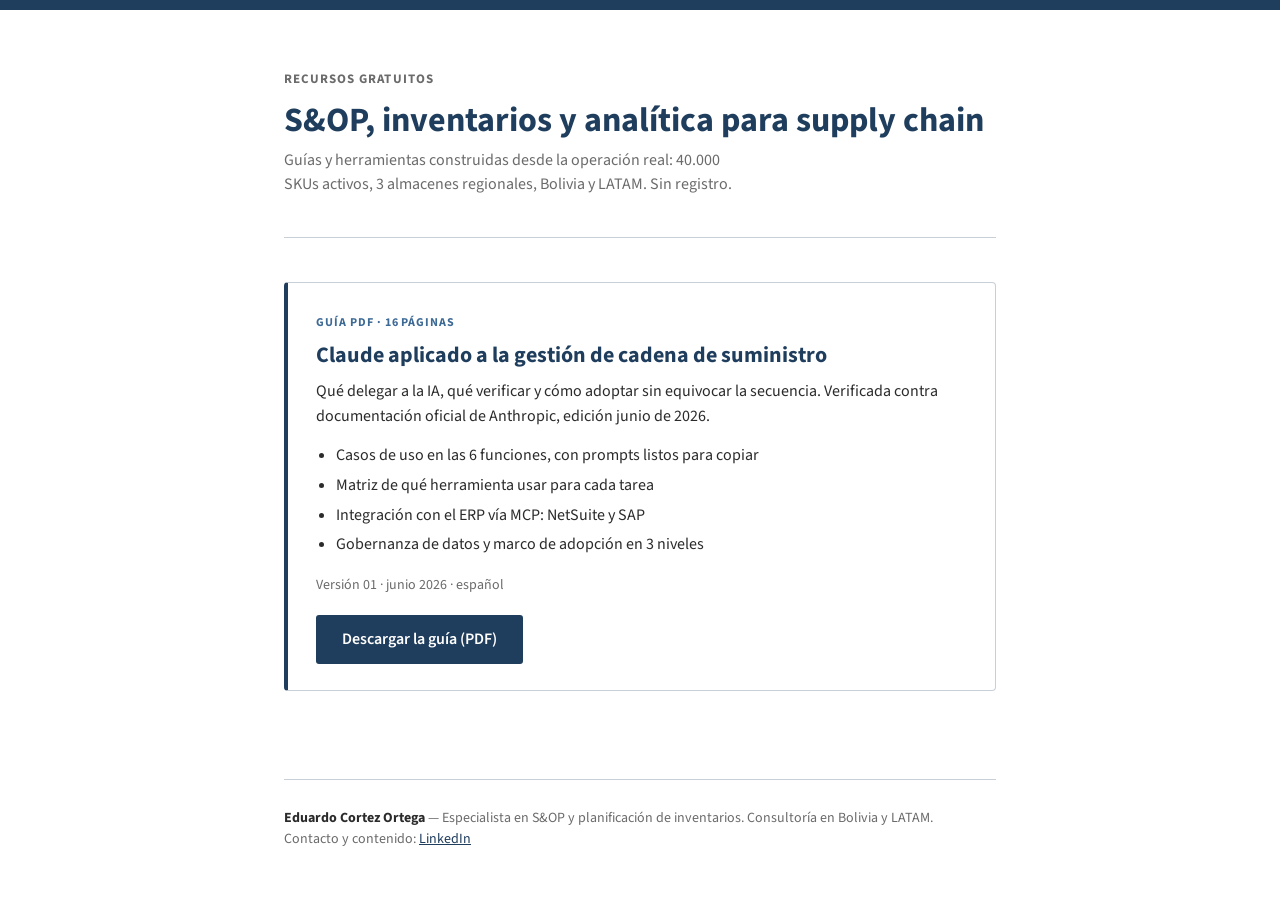
==== Recursos/index.html @ e4c65b10 "Add files via upload" ====
<!DOCTYPE html>
<html lang="es">
<head>
<meta charset="UTF-8">
<meta name="viewport" content="width=device-width, initial-scale=1.0">
<title>Recursos — Eduardo Cortez Ortega · S&amp;OP e Inventarios</title>
<meta name="description" content="Guías y herramientas gratuitas de S&OP, planificación de inventarios y analítica para supply chain en Bolivia y LATAM.">
<link rel="preconnect" href="https://fonts.googleapis.com">
<link href="https://fonts.googleapis.com/css2?family=Source+Sans+3:wght@400;600;700&display=swap" rel="stylesheet">
<style>
  :root{
    --azul:#1F3D5C;
    --azul-claro:#3E6A96;
    --texto:#2B2B2B;
    --gris:#6B6B6B;
    --linea:#C9CFD6;
    --fondo-caja:#F4F6F8;
  }
  *{margin:0;padding:0;box-sizing:border-box}
  body{font-family:'Source Sans 3',Arial,sans-serif;color:var(--texto);background:#fff;line-height:1.55}
  .banda{height:10px;background:var(--azul)}
  .contenedor{max-width:760px;margin:0 auto;padding:0 24px}
  header{padding:56px 0 40px;border-bottom:1px solid var(--linea)}
  .eyebrow{font-size:13px;font-weight:700;letter-spacing:0.08em;text-transform:uppercase;color:var(--gris)}
  h1{font-size:34px;font-weight:700;color:var(--azul);margin:10px 0 6px;line-height:1.2}
  header p{color:var(--gris);max-width:56ch}
  main{padding:44px 0 64px}
  .recurso{border:1px solid var(--linea);border-left:4px solid var(--azul);border-radius:4px;padding:26px 28px;margin-bottom:24px}
  .recurso .tipo{font-size:12px;font-weight:700;letter-spacing:0.08em;text-transform:uppercase;color:var(--azul-claro)}
  .recurso h2{font-size:22px;color:var(--azul);margin:8px 0 10px;line-height:1.25}
  .recurso p{margin-bottom:14px}
  .recurso ul{margin:0 0 18px 20px;color:var(--texto)}
  .recurso li{margin-bottom:5px}
  .meta{font-size:14px;color:var(--gris);margin-bottom:18px}
  .boton{display:inline-block;background:var(--azul);color:#fff;text-decoration:none;font-weight:600;padding:12px 26px;border-radius:3px}
  .boton:hover{background:var(--azul-claro)}
  .boton:focus-visible{outline:3px solid var(--azul-claro);outline-offset:2px}
  footer{border-top:1px solid var(--linea);padding:28px 0 40px;font-size:14px;color:var(--gris)}
  footer strong{color:var(--texto)}
  footer a{color:var(--azul)}
  @media (max-width:560px){h1{font-size:27px}.recurso{padding:20px}}
</style>
</head>
<body>
<div class="banda"></div>
<div class="contenedor">

<header>
  <span class="eyebrow">Recursos gratuitos</span>
  <h1>S&amp;OP, inventarios y analítica para supply chain</h1>
  <p>Guías y herramientas construidas desde la operación real: 40.000 SKUs activos, 3 almacenes regionales, Bolivia y LATAM. Sin registro.</p>
</header>

<main>

  <article class="recurso">
    <span class="tipo">Guía PDF · 16 páginas</span>
    <h2>Claude aplicado a la gestión de cadena de suministro</h2>
    <p>Qué delegar a la IA, qué verificar y cómo adoptar sin equivocar la secuencia. Verificada contra documentación oficial de Anthropic, edición junio de 2026.</p>
    <ul>
      <li>Casos de uso en las 6 funciones, con prompts listos para copiar</li>
      <li>Matriz de qué herramienta usar para cada tarea</li>
      <li>Integración con el ERP vía MCP: NetSuite y SAP</li>
      <li>Gobernanza de datos y marco de adopción en 3 niveles</li>
    </ul>
    <div class="meta">Versión 01 · junio 2026 · español</div>
    <a class="boton" href="guia-claude-cadena-suministro-v01.pdf" download>Descargar la guía (PDF)</a>
  </article>

  <!-- Plantilla para próximos recursos: duplicar el bloque <article> anterior -->

</main>

<footer>
  <p><strong>Eduardo Cortez Ortega</strong> — Especialista en S&amp;OP y planificación de inventarios. Consultoría en Bolivia y LATAM.</p>
  <p>Contacto y contenido: <a href="https://www.linkedin.com/" rel="me">LinkedIn</a></p>
</footer>

</div>
</body>
</html>
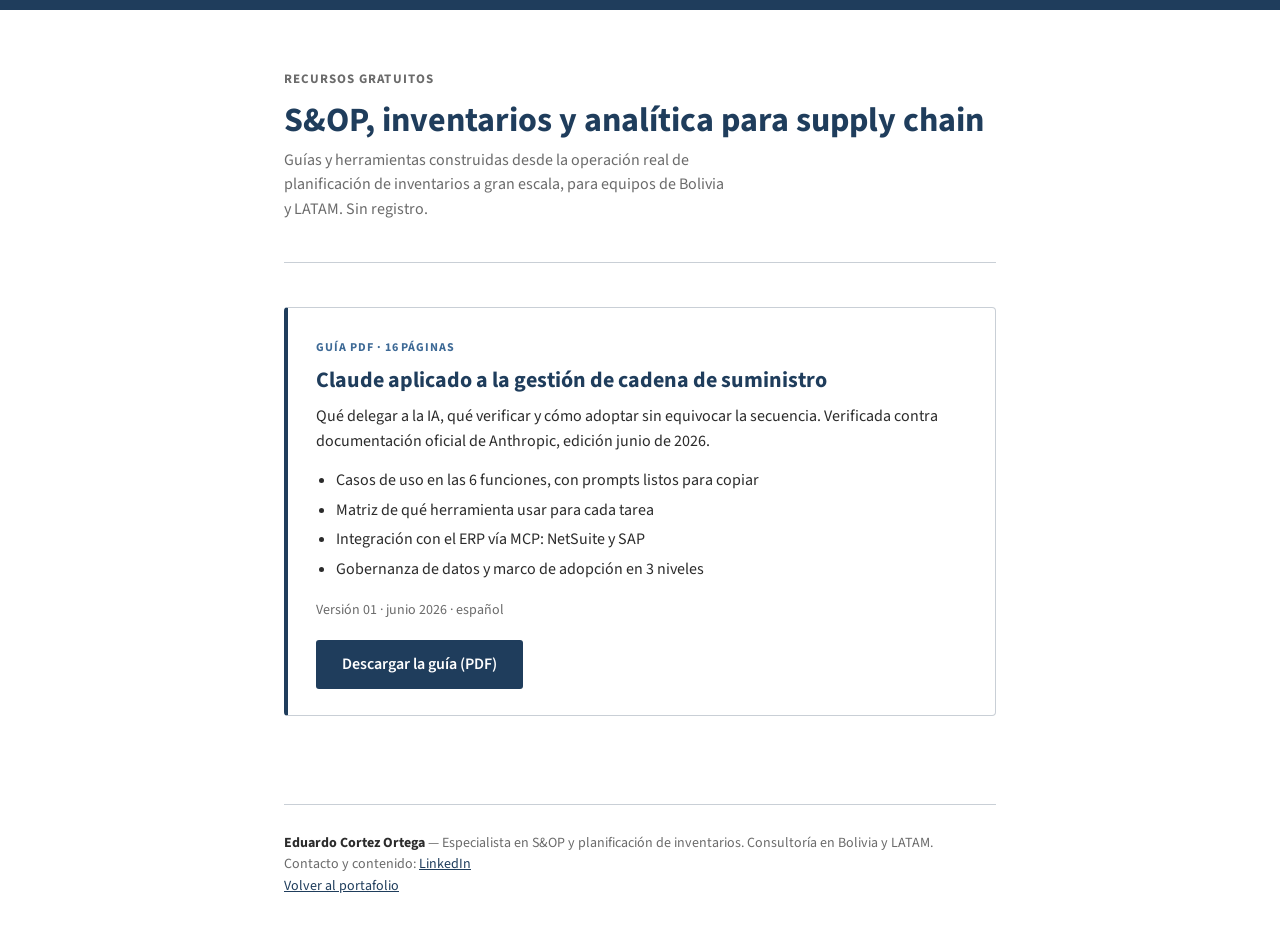
==== commit a5696111: "fase 5: dominio, SEO/GEO/AEO, huella del empleador y ortografía - Canónica, Open Graph y Twitter Car" ====
--- a/Recursos/index.html
+++ b/Recursos/index.html
@@ -5,7 +5,9 @@
 <meta name="viewport" content="width=device-width, initial-scale=1.0">
 <title>Recursos — Eduardo Cortez Ortega · S&amp;OP e Inventarios</title>
 <meta name="description" content="Guías y herramientas gratuitas de S&OP, planificación de inventarios y analítica para supply chain en Bolivia y LATAM.">
+<link rel="icon" href="../favicon.ico" type="image/x-icon">
 <link rel="preconnect" href="https://fonts.googleapis.com">
+<link rel="preconnect" href="https://fonts.gstatic.com" crossorigin>
 <link href="https://fonts.googleapis.com/css2?family=Source+Sans+3:wght@400;600;700&display=swap" rel="stylesheet">
 <style>
   :root{
@@ -48,7 +50,7 @@
 <header>
   <span class="eyebrow">Recursos gratuitos</span>
   <h1>S&amp;OP, inventarios y analítica para supply chain</h1>
-  <p>Guías y herramientas construidas desde la operación real: 40.000 SKUs activos, 3 almacenes regionales, Bolivia y LATAM. Sin registro.</p>
+  <p>Guías y herramientas construidas desde la operación real de planificación de inventarios a gran escala, para equipos de Bolivia y LATAM. Sin registro.</p>
 </header>
 
 <main>
@@ -73,7 +75,8 @@
 
 <footer>
   <p><strong>Eduardo Cortez Ortega</strong> — Especialista en S&amp;OP y planificación de inventarios. Consultoría en Bolivia y LATAM.</p>
-  <p>Contacto y contenido: <a href="https://www.linkedin.com/" rel="me">LinkedIn</a></p>
+  <p>Contacto y contenido: <a href="https://www.linkedin.com/in/eduardo-cortez-ortega/" rel="me">LinkedIn</a></p>
+  <p><a href="../">Volver al portafolio</a></p>
 </footer>
 
 </div>
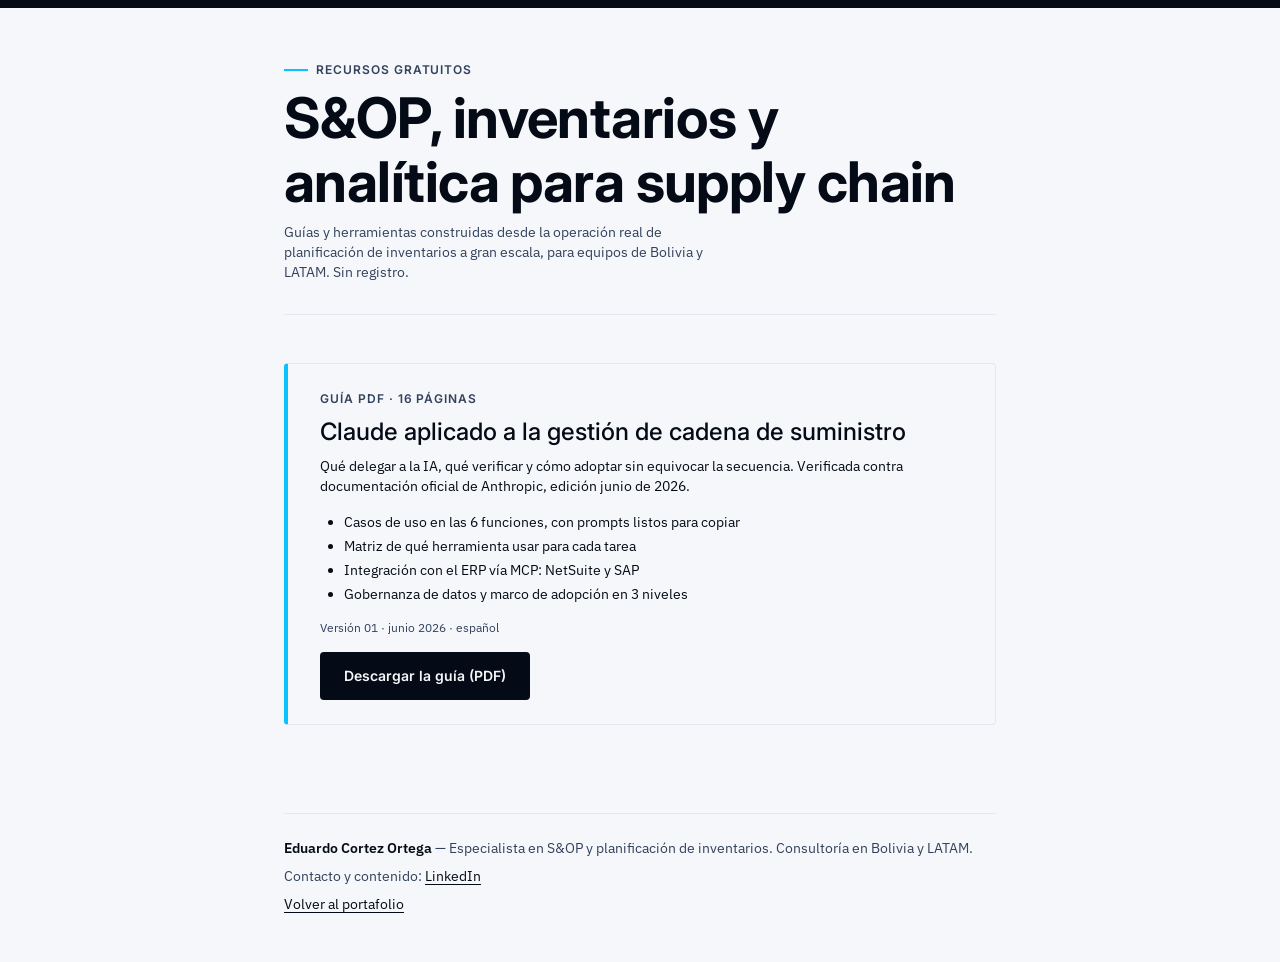
==== commit cad5e111: "style(css): hoja de estilos unica sci.css desde 20.01 v1.0.2 (fila 41) Una sola hoja para las 8 pagi" ====
--- a/Recursos/index.html
+++ b/Recursos/index.html
@@ -8,42 +8,10 @@
 <link rel="icon" href="../favicon.ico" type="image/x-icon">
 <link rel="preconnect" href="https://fonts.googleapis.com">
 <link rel="preconnect" href="https://fonts.gstatic.com" crossorigin>
-<link href="https://fonts.googleapis.com/css2?family=Source+Sans+3:wght@400;600;700&display=swap" rel="stylesheet">
-<style>
-  :root{
-    --azul:#1F3D5C;
-    --azul-claro:#3E6A96;
-    --texto:#2B2B2B;
-    --gris:#6B6B6B;
-    --linea:#C9CFD6;
-    --fondo-caja:#F4F6F8;
-  }
-  *{margin:0;padding:0;box-sizing:border-box}
-  body{font-family:'Source Sans 3',Arial,sans-serif;color:var(--texto);background:#fff;line-height:1.55}
-  .banda{height:10px;background:var(--azul)}
-  .contenedor{max-width:760px;margin:0 auto;padding:0 24px}
-  header{padding:56px 0 40px;border-bottom:1px solid var(--linea)}
-  .eyebrow{font-size:13px;font-weight:700;letter-spacing:0.08em;text-transform:uppercase;color:var(--gris)}
-  h1{font-size:34px;font-weight:700;color:var(--azul);margin:10px 0 6px;line-height:1.2}
-  header p{color:var(--gris);max-width:56ch}
-  main{padding:44px 0 64px}
-  .recurso{border:1px solid var(--linea);border-left:4px solid var(--azul);border-radius:4px;padding:26px 28px;margin-bottom:24px}
-  .recurso .tipo{font-size:12px;font-weight:700;letter-spacing:0.08em;text-transform:uppercase;color:var(--azul-claro)}
-  .recurso h2{font-size:22px;color:var(--azul);margin:8px 0 10px;line-height:1.25}
-  .recurso p{margin-bottom:14px}
-  .recurso ul{margin:0 0 18px 20px;color:var(--texto)}
-  .recurso li{margin-bottom:5px}
-  .meta{font-size:14px;color:var(--gris);margin-bottom:18px}
-  .boton{display:inline-block;background:var(--azul);color:#fff;text-decoration:none;font-weight:600;padding:12px 26px;border-radius:3px}
-  .boton:hover{background:var(--azul-claro)}
-  .boton:focus-visible{outline:3px solid var(--azul-claro);outline-offset:2px}
-  footer{border-top:1px solid var(--linea);padding:28px 0 40px;font-size:14px;color:var(--gris)}
-  footer strong{color:var(--texto)}
-  footer a{color:var(--azul)}
-  @media (max-width:560px){h1{font-size:27px}.recurso{padding:20px}}
-</style>
+<link href="https://fonts.googleapis.com/css2?family=IBM+Plex+Sans:wght@400;500;600&family=Inter:wght@500;600;700;800&display=swap" rel="stylesheet">
+<link rel="stylesheet" href="../sci.css">
 </head>
-<body>
+<body class="pg-recursos">
 <div class="banda"></div>
 <div class="contenedor">
 
--- a/sci.css
+++ b/sci.css
@@ -0,0 +1,1564 @@
+/*
+  Hoja de estilos única del sitio.
+  Fuente: 20.01 v1.0.2 del BOS-CDS (secciones Color, Tipografía, Espaciado y grid, Logo, Iconografía).
+  Decisiones de la fase D3 (2026-10-14): sin logo ni nombre SCI (P1 a); estados sin colores
+  semánticos, con rótulo y relleno dentro de la paleta (P2 a); enlaces en Deep Navy (post D2, P3).
+
+  Reglas de color (20.01, Color):
+  - Modo claro (interiores): fondo Blanco Suave, texto Deep Navy y Slate, Cyan Técnico solo decorativo.
+  - Modo oscuro (portada): fondo Deep Navy o Grafito, texto Blanco Suave, Cyan Técnico como acento.
+  - Slate nunca sobre fondo oscuro. Cyan nunca como texto, enlace ni dato sobre fondo claro.
+  - Sobre #E3E8EF solo texto Deep Navy.
+
+  Supuestos declarados (20.01 no los especifica):
+  - S-D3-1. Tamaños móviles: clamp() desde el valor de 20.01 hasta un mínimo proporcional.
+  - S-D3-2. Radio de esquinas 4 px (unidad de la escala) y sin sombras. Nodos (puntos, números de paso) circulares.
+  - S-D3-3. #E3E8EF (color auxiliar de 20.01) se extiende a bordes decorativos, encabezados de tabla y pistas de barras.
+  - S-D3-4. Párrafo de entrada en IBM Plex Sans 18/28 Regular (tamaño de H4, peso de cuerpo).
+  - S-D3-5. Etiquetas en mayúsculas: Inter SemiBold 12/16 con tracking ampliado de 0,08 em.
+  - S-D3-6. Margen lateral de página: 96 px en escritorio, 16 px en móvil.
+  - S-D3-7. Cifras en Inter con la escala de KPI estándar (24/28 Medium): Satoshi no se usa en el sitio (VC4).
+*/
+
+/* 1. Tokens ---------------------------------------------------------------- */
+
+:root {
+  /* Color: paleta vigente de 20.01 */
+  --deep-navy: #050B16;
+  --cyan-tecnico: #09C2FF;
+  --slate: #32415C;
+  --grafito: #0F1722;
+  --blanco-suave: #F5F7FA;
+  --auxiliar: #E3E8EF;
+
+  /* Tipografía */
+  --fuente-titulos: "Inter", "Segoe UI", Arial, sans-serif;
+  --fuente-texto: "IBM Plex Sans", "Segoe UI", Arial, sans-serif;
+
+  /* Espaciado: ocho unidades autorizadas */
+  --e-4: 4px;
+  --e-8: 8px;
+  --e-16: 16px;
+  --e-24: 24px;
+  --e-32: 32px;
+  --e-48: 48px;
+  --e-64: 64px;
+  --e-96: 96px;
+
+  /* Grid: 6 columnas, gutter 16 px */
+  --gutter: 16px;
+  --margen-pagina: clamp(16px, 7.5vw, 96px);
+  --ancho-sitio: 1180px;
+  --ancho-caso: 1080px;
+  --ancho-lectura: 760px;
+
+  --radio: 4px;
+}
+
+/* 2. Base ------------------------------------------------------------------ */
+
+* { box-sizing: border-box; }
+
+html { scroll-behavior: smooth; }
+
+body {
+  margin: 0;
+  background: var(--blanco-suave);
+  color: var(--deep-navy);
+  font-family: var(--fuente-texto);
+  font-size: 14px;
+  line-height: 20px;
+}
+
+h1, h2, h3, h4 {
+  margin: 0;
+  font-family: var(--fuente-titulos);
+  color: inherit;
+}
+
+/* Display 64/72 ExtraBold, -1 % */
+.display {
+  font-size: clamp(40px, 7vw, 64px);
+  line-height: 1.125;
+  font-weight: 800;
+  letter-spacing: -0.01em;
+}
+
+/* H1 56/64 Bold, -1 % */
+h1 {
+  font-size: clamp(36px, 6vw, 56px);
+  line-height: 1.143;
+  font-weight: 700;
+  letter-spacing: -0.01em;
+}
+
+/* H2 32/40 SemiBold, -0,5 % */
+h2 {
+  font-size: clamp(26px, 4vw, 32px);
+  line-height: 1.25;
+  font-weight: 600;
+  letter-spacing: -0.005em;
+}
+
+/* H3 24/32 Medium, 0 % */
+h3,
+.h3 {
+  font-family: var(--fuente-titulos);
+  font-size: clamp(20px, 3vw, 24px);
+  line-height: 1.333;
+  font-weight: 500;
+  letter-spacing: 0;
+}
+
+/* H4 18 SemiBold, IBM Plex Sans */
+h4,
+.h4 {
+  font-family: var(--fuente-texto);
+  font-size: 18px;
+  line-height: 24px;
+  font-weight: 600;
+}
+
+p { margin: 0; }
+
+strong, b { font-weight: 600; }
+
+/* Pie 12/16 Regular, +0,5 % */
+.pie {
+  font-size: 12px;
+  line-height: 16px;
+  letter-spacing: 0.005em;
+}
+
+/* Etiqueta en mayúsculas (S-D3-5) */
+.etiqueta {
+  font-family: var(--fuente-titulos);
+  font-size: 12px;
+  line-height: 16px;
+  font-weight: 600;
+  letter-spacing: 0.08em;
+  text-transform: uppercase;
+}
+
+/* Enlaces: Deep Navy subrayado (post D2, P3) */
+a {
+  color: var(--deep-navy);
+  text-decoration: underline;
+  text-decoration-thickness: 1px;
+  text-underline-offset: 3px;
+}
+
+a:hover { text-decoration-thickness: 2px; }
+
+/* Foco: Deep Navy sobre claro (Cyan no alcanza 3:1, WCAG 1.4.11) */
+:focus-visible {
+  outline: 2px solid var(--deep-navy);
+  outline-offset: 2px;
+}
+
+.modo-oscuro :focus-visible { outline-color: var(--cyan-tecnico); }
+
+img { max-width: 100%; }
+
+.mt-16 { margin-top: var(--e-16); }
+.mt-24 { margin-top: var(--e-24); }
+
+/* 3. Componentes comunes --------------------------------------------------- */
+
+.button {
+  display: inline-flex;
+  align-items: center;
+  justify-content: center;
+  min-height: 48px;
+  padding: 0 var(--e-24);
+  border: 1px solid var(--deep-navy);
+  border-radius: var(--radio);
+  font-family: var(--fuente-titulos);
+  font-size: 14px;
+  font-weight: 600;
+  text-decoration: none;
+  cursor: pointer;
+}
+
+.button.primary {
+  background: var(--deep-navy);
+  color: var(--blanco-suave);
+}
+
+.button.secondary,
+.button.whatsapp {
+  background: var(--blanco-suave);
+  color: var(--deep-navy);
+}
+
+.button:hover {
+  text-decoration: underline;
+  text-underline-offset: 3px;
+}
+
+/* Botones sobre la portada oscura */
+.modo-oscuro .button.primary {
+  background: var(--blanco-suave);
+  border-color: var(--blanco-suave);
+  color: var(--deep-navy);
+}
+
+.modo-oscuro .button.secondary,
+.modo-oscuro .button.whatsapp {
+  background: var(--deep-navy);
+  border-color: var(--blanco-suave);
+  color: var(--blanco-suave);
+}
+
+/* Etiqueta neutra (sin significado de estado) */
+.pill,
+.tag {
+  display: inline-flex;
+  align-items: center;
+  min-height: 24px;
+  padding: var(--e-4) var(--e-8);
+  border-radius: var(--radio);
+  background: var(--auxiliar);
+  color: var(--deep-navy);
+  font-family: var(--fuente-titulos);
+  font-size: 12px;
+  line-height: 16px;
+  font-weight: 600;
+}
+
+.pill-row {
+  display: flex;
+  flex-wrap: wrap;
+  gap: var(--e-8);
+}
+
+/* Estados (P2 a): el rótulo lleva el significado; el relleno lo refuerza (WCAG 1.4.1) */
+.estado-critico {
+  background: var(--deep-navy);
+  border: 1px solid var(--deep-navy);
+  color: var(--blanco-suave);
+}
+
+.estado-vigilar {
+  background: var(--blanco-suave);
+  border: 1px solid var(--deep-navy);
+  color: var(--deep-navy);
+}
+
+.estado-sano {
+  background: var(--blanco-suave);
+  border: 1px solid var(--slate);
+  color: var(--slate);
+}
+
+.estado-exceso {
+  background: var(--blanco-suave);
+  border: 1px dashed var(--deep-navy);
+  color: var(--deep-navy);
+}
+
+/* Lista con nodo decorativo en Cyan */
+.list {
+  margin: var(--e-16) 0 0;
+  padding: 0;
+  list-style: none;
+  display: grid;
+  gap: var(--e-8);
+}
+
+.list li {
+  position: relative;
+  padding-left: var(--e-24);
+  color: var(--slate);
+}
+
+.list li::before {
+  content: "";
+  position: absolute;
+  left: 0;
+  top: 6px;
+  width: 8px;
+  height: 8px;
+  border-radius: 50%;
+  background: var(--cyan-tecnico);
+}
+
+/* Eyebrow con filete decorativo en Cyan */
+.eyebrow {
+  display: inline-flex;
+  align-items: center;
+  gap: var(--e-8);
+  color: var(--slate);
+  font-family: var(--fuente-titulos);
+  font-size: 12px;
+  line-height: 16px;
+  font-weight: 600;
+  letter-spacing: 0.08em;
+  text-transform: uppercase;
+}
+
+.eyebrow::before {
+  content: "";
+  width: 24px;
+  height: 2px;
+  background: var(--cyan-tecnico);
+}
+
+/* Tablas */
+table {
+  width: 100%;
+  border-collapse: collapse;
+  background: var(--blanco-suave);
+  border: 1px solid var(--auxiliar);
+}
+
+th,
+td {
+  padding: var(--e-8) var(--e-16);
+  border-bottom: 1px solid var(--auxiliar);
+  text-align: left;
+  vertical-align: top;
+}
+
+td { color: var(--deep-navy); }
+
+/* Interfaz y datos 11/18 Medium, +0,5 % */
+th {
+  background: var(--auxiliar);
+  color: var(--deep-navy);
+  font-size: 11px;
+  line-height: 18px;
+  font-weight: 500;
+  letter-spacing: 0.005em;
+  text-transform: uppercase;
+}
+
+tr:last-child td { border-bottom: 0; }
+
+/* Barras de datos: serie en Deep Navy sobre fondo claro (20.01, Color) */
+.bar-track {
+  height: 8px;
+  background: var(--auxiliar);
+  border-radius: var(--radio);
+  overflow: hidden;
+}
+
+.bar-fill {
+  height: 100%;
+  background: var(--deep-navy);
+  border-radius: var(--radio);
+}
+
+/* Pie de autoría de casos y demo */
+.autor {
+  margin-top: var(--e-24);
+  padding-top: var(--e-16);
+  border-top: 1px solid var(--auxiliar);
+}
+
+.autor p {
+  margin: 0;
+  color: var(--slate);
+}
+
+/* 4. Portada (index.html) ---------------------------------------------------- */
+
+.wrap {
+  width: min(var(--ancho-sitio), calc(100% - 2 * var(--margen-pagina)));
+  margin: 0 auto;
+}
+
+.topbar {
+  position: sticky;
+  top: 0;
+  z-index: 10;
+  background: var(--blanco-suave);
+  border-bottom: 1px solid var(--auxiliar);
+}
+
+.topbar-inner {
+  min-height: 72px;
+  display: flex;
+  align-items: center;
+  justify-content: space-between;
+  gap: var(--e-16);
+}
+
+.brand {
+  display: grid;
+  gap: var(--e-4);
+  text-decoration: none;
+}
+
+.brand strong {
+  font-family: var(--fuente-titulos);
+  font-size: 16px;
+  line-height: 24px;
+  font-weight: 700;
+  letter-spacing: 0.04em;
+  text-transform: uppercase;
+}
+
+.brand span {
+  color: var(--slate);
+  font-size: 12px;
+  line-height: 16px;
+}
+
+.nav {
+  display: flex;
+  flex-wrap: wrap;
+  gap: var(--e-16);
+  align-items: center;
+}
+
+.nav a {
+  font-family: var(--fuente-titulos);
+  font-size: 14px;
+  font-weight: 600;
+  text-decoration: none;
+}
+
+.nav a:hover { text-decoration: underline; }
+
+/* Portada en Deep Navy, a todo el ancho (VC3) */
+.pg-home .hero {
+  display: grid;
+  grid-template-columns: repeat(6, minmax(0, 1fr));
+  gap: var(--gutter);
+  padding: var(--e-48) 0;
+  background: var(--deep-navy);
+  box-shadow: 0 0 0 100vmax var(--deep-navy);
+  clip-path: inset(0 -100vmax);
+  color: var(--blanco-suave);
+}
+
+.hero-main {
+  grid-column: span 4;
+  display: grid;
+  gap: var(--e-48);
+  align-content: start;
+}
+
+.hero-side {
+  grid-column: span 2;
+  display: grid;
+  gap: var(--gutter);
+  align-content: start;
+}
+
+.hero-side > * {
+  padding: var(--e-24);
+  background: var(--grafito);
+  border-radius: var(--radio);
+}
+
+.pg-home .hero .eyebrow { color: var(--cyan-tecnico); }
+
+.pg-home .hero h1 {
+  margin-top: var(--e-16);
+  max-width: 820px;
+  font-size: clamp(40px, 7vw, 64px);
+  line-height: 1.125;
+  font-weight: 800;
+  letter-spacing: -0.01em;
+}
+
+.headline-sub {
+  margin-top: var(--e-24);
+  max-width: 760px;
+  font-size: 18px;
+  line-height: 28px;
+}
+
+.hero-footer {
+  display: grid;
+  gap: var(--e-24);
+}
+
+.hero-actions {
+  display: flex;
+  flex-wrap: wrap;
+  gap: var(--e-8);
+}
+
+.hero-meta {
+  display: grid;
+  grid-template-columns: repeat(4, minmax(0, 1fr));
+  gap: var(--gutter);
+}
+
+.metric {
+  padding: var(--e-16);
+  background: var(--grafito);
+  border-top: 2px solid var(--cyan-tecnico);
+  border-radius: var(--radio);
+}
+
+.metric-label {
+  display: block;
+  font-family: var(--fuente-titulos);
+  font-size: 12px;
+  line-height: 16px;
+  font-weight: 600;
+  letter-spacing: 0.08em;
+  text-transform: uppercase;
+}
+
+.metric strong {
+  display: block;
+  margin-top: var(--e-8);
+  font-family: var(--fuente-titulos);
+  font-size: 24px;
+  line-height: 28px;
+  font-weight: 500;
+}
+
+.metric-note {
+  margin-top: var(--e-8);
+  font-size: 12px;
+  line-height: 16px;
+  letter-spacing: 0.005em;
+}
+
+.pg-home .hero .microcopy,
+.pg-home .hero .body-copy,
+.pg-home .hero .list li { color: var(--blanco-suave); }
+
+.pg-home .hero .list li::before { background: var(--cyan-tecnico); }
+
+.pg-home .hero .pill {
+  background: var(--grafito);
+  border: 1px solid var(--blanco-suave);
+  color: var(--blanco-suave);
+}
+
+.hero-side > .portrait-card {
+  overflow: hidden;
+  padding: 0;
+}
+
+.portrait-card img {
+  display: block;
+  width: 100%;
+  height: auto;
+  aspect-ratio: 4 / 5;
+  object-fit: cover;
+}
+
+.portrait-caption {
+  padding: var(--e-16) var(--e-24) var(--e-24);
+  background: var(--grafito);
+}
+
+.lead-title {
+  margin: var(--e-8) 0;
+  font-family: var(--fuente-titulos);
+  font-size: clamp(20px, 3vw, 24px);
+  line-height: 1.333;
+  font-weight: 500;
+}
+
+/* Secciones interiores (modo claro) */
+.section-shell {
+  display: grid;
+  gap: var(--gutter);
+  padding: var(--e-64) 0 0;
+}
+
+.section-head {
+  display: grid;
+  grid-template-columns: repeat(6, minmax(0, 1fr));
+  gap: var(--e-24);
+  align-items: end;
+  margin-bottom: var(--e-24);
+}
+
+.section-head > :first-child { grid-column: span 2; }
+.section-head > :last-child { grid-column: span 4; }
+.section-head > :only-child { grid-column: 1 / -1; }
+
+.section-number {
+  color: var(--deep-navy);
+  font-family: var(--fuente-titulos);
+  font-size: 14px;
+  font-weight: 600;
+  letter-spacing: 0.08em;
+}
+
+.section-number::after {
+  content: "";
+  display: block;
+  width: 24px;
+  height: 2px;
+  margin: var(--e-8) 0;
+  background: var(--cyan-tecnico);
+}
+
+.section-intro,
+.body-copy { color: var(--slate); }
+
+.section-intro {
+  font-size: 18px;
+  line-height: 28px;
+}
+
+.microcopy {
+  margin: 0;
+  color: var(--slate);
+  font-family: var(--fuente-titulos);
+  font-size: 12px;
+  line-height: 16px;
+  font-weight: 600;
+  letter-spacing: 0.08em;
+  text-transform: uppercase;
+}
+
+.problem-grid,
+.comparison-grid,
+.cases-grid,
+.services-grid,
+.credentials-grid,
+.process-grid {
+  display: grid;
+  grid-template-columns: repeat(2, minmax(0, 1fr));
+  gap: var(--gutter);
+}
+
+.problem-card,
+.comparison-card,
+.case-card,
+.service-card,
+.cred-item,
+.process-row,
+.contact-card {
+  display: grid;
+  gap: var(--e-16);
+  align-content: start;
+  padding: var(--e-24);
+  background: var(--blanco-suave);
+  border: 1px solid var(--auxiliar);
+  border-radius: var(--radio);
+}
+
+.comparison-card.eduardo,
+.service-card.featured {
+  border-top: 4px solid var(--cyan-tecnico);
+}
+
+.comparison-grid .microcopy { color: var(--deep-navy); }
+
+.case-topline,
+.service-meta {
+  display: grid;
+  gap: var(--e-8);
+}
+
+.case-metrics {
+  display: grid;
+  grid-template-columns: repeat(3, minmax(0, 1fr));
+  gap: var(--e-8);
+}
+
+.case-metrics:has(> :nth-child(4)) { grid-template-columns: repeat(2, minmax(0, 1fr)); }
+
+.mini-metric,
+.service-stat {
+  padding: var(--e-16);
+  border: 1px solid var(--auxiliar);
+  border-radius: var(--radio);
+}
+
+.mini-metric span,
+.service-stat span {
+  display: block;
+  color: var(--slate);
+  font-family: var(--fuente-titulos);
+  font-size: 12px;
+  line-height: 16px;
+  font-weight: 600;
+  letter-spacing: 0.08em;
+  text-transform: uppercase;
+}
+
+.mini-metric strong {
+  display: block;
+  margin-top: var(--e-8);
+  font-family: var(--fuente-titulos);
+  font-size: 24px;
+  line-height: 28px;
+  font-weight: 500;
+}
+
+.service-stat strong {
+  display: block;
+  margin-top: var(--e-8);
+  font-size: 18px;
+  line-height: 24px;
+  font-weight: 600;
+}
+
+.case-links,
+.service-actions {
+  display: flex;
+  flex-wrap: wrap;
+  gap: var(--e-16);
+}
+
+.text-link { font-weight: 600; }
+
+.price {
+  font-family: var(--fuente-titulos);
+  font-size: 24px;
+  line-height: 28px;
+  font-weight: 500;
+}
+
+.service-meta { grid-template-columns: repeat(2, minmax(0, 1fr)); }
+
+#preguntas h3 { margin-top: var(--e-24); }
+
+#preguntas .body-copy {
+  margin-top: var(--e-8);
+  max-width: 72ch;
+}
+
+.process-row {
+  grid-template-columns: auto 1fr auto;
+  align-items: start;
+}
+
+/* Número de paso como nodo */
+.step-num {
+  width: 48px;
+  height: 48px;
+  display: grid;
+  place-items: center;
+  border-radius: 50%;
+  background: var(--deep-navy);
+  color: var(--blanco-suave);
+  font-family: var(--fuente-titulos);
+  font-weight: 600;
+}
+
+.step-time {
+  padding-top: var(--e-16);
+  color: var(--deep-navy);
+  font-family: var(--fuente-titulos);
+  font-size: 12px;
+  line-height: 16px;
+  font-weight: 600;
+  letter-spacing: 0.08em;
+  text-transform: uppercase;
+  white-space: nowrap;
+}
+
+.contact-card {
+  margin: var(--e-64) 0;
+  border-top: 4px solid var(--cyan-tecnico);
+}
+
+.contact-grid {
+  display: grid;
+  grid-template-columns: repeat(6, minmax(0, 1fr));
+  gap: var(--e-24);
+  align-items: start;
+}
+
+.contact-grid > :first-child { grid-column: span 4; }
+.contact-grid > :last-child { grid-column: span 2; }
+
+.contact-lines {
+  display: grid;
+  gap: var(--e-16);
+  margin-top: var(--e-16);
+}
+
+.contact-line { color: var(--slate); }
+
+.callout {
+  padding: var(--e-16);
+  border: 1px solid var(--auxiliar);
+  border-radius: var(--radio);
+}
+
+.callout strong {
+  display: block;
+  margin-bottom: var(--e-8);
+  font-size: 18px;
+  line-height: 24px;
+}
+
+.pg-home footer {
+  padding: 0 0 var(--e-32);
+  color: var(--slate);
+}
+
+/* 5. Casos y 404 (main.page) ------------------------------------------------ */
+
+.page {
+  width: min(var(--ancho-caso), calc(100% - 2 * var(--margen-pagina)));
+  margin: 0 auto;
+  padding: var(--e-24) 0 var(--e-48);
+}
+
+.page > nav {
+  display: flex;
+  justify-content: space-between;
+  flex-wrap: wrap;
+  gap: var(--e-8);
+  margin-bottom: var(--e-24);
+}
+
+.page > nav a {
+  font-family: var(--fuente-titulos);
+  font-weight: 600;
+}
+
+.page p {
+  margin-top: var(--e-16);
+  color: var(--slate);
+}
+
+.page section { margin-top: var(--e-24); }
+
+.page > section > h2 { margin-bottom: var(--e-16); }
+
+.page .hero {
+  display: grid;
+  grid-template-columns: repeat(2, minmax(0, 1fr));
+  gap: var(--e-24);
+  align-items: stretch;
+  margin-bottom: var(--e-24);
+}
+
+.page .hero .eyebrow { color: var(--slate); }
+
+.page .hero h1 { margin-top: var(--e-16); }
+
+.page .hero > div:first-child,
+.scorecard,
+.card,
+.artifact {
+  padding: var(--e-24);
+  background: var(--blanco-suave);
+  border: 1px solid var(--auxiliar);
+  border-radius: var(--radio);
+}
+
+.page .hero > div:first-child { border-top: 4px solid var(--cyan-tecnico); }
+
+.card h2,
+.artifact h2 {
+  font-size: clamp(20px, 3vw, 24px);
+  line-height: 1.333;
+  font-weight: 500;
+  letter-spacing: 0;
+}
+
+.scorecard {
+  display: grid;
+  grid-template-columns: repeat(2, minmax(0, 1fr));
+  gap: var(--e-8);
+}
+
+.scorecard div:last-child:nth-child(odd) { grid-column: 1 / -1; }
+
+.scorecard div,
+.mock-kpi {
+  padding: var(--e-16);
+  border: 1px solid var(--auxiliar);
+  border-radius: var(--radio);
+}
+
+.scorecard span,
+.mock-kpi span {
+  display: block;
+  color: var(--slate);
+  font-family: var(--fuente-titulos);
+  font-size: 12px;
+  line-height: 16px;
+  font-weight: 600;
+  letter-spacing: 0.08em;
+  text-transform: uppercase;
+}
+
+.scorecard strong,
+.mock-kpi strong {
+  display: block;
+  margin-top: var(--e-8);
+  font-family: var(--fuente-titulos);
+  font-size: 24px;
+  line-height: 28px;
+  font-weight: 500;
+}
+
+.two,
+.comparison {
+  display: grid;
+  grid-template-columns: repeat(2, minmax(0, 1fr));
+  gap: var(--gutter);
+}
+
+.mock-dashboard {
+  display: grid;
+  grid-template-columns: repeat(4, minmax(0, 1fr));
+  gap: var(--e-8);
+  margin-top: var(--e-16);
+}
+
+.flow {
+  display: grid;
+  grid-template-columns: repeat(5, minmax(0, 1fr));
+  gap: var(--e-8);
+}
+
+.flow div {
+  min-height: 96px;
+  display: grid;
+  place-items: center;
+  padding: var(--e-16);
+  text-align: center;
+  border: 1px solid var(--auxiliar);
+  border-radius: var(--radio);
+  font-family: var(--fuente-titulos);
+  font-weight: 600;
+}
+
+/* Caso Power BI: composición visual */
+.visual-board {
+  display: grid;
+  gap: var(--e-8);
+  padding: var(--e-8);
+  background: var(--auxiliar);
+  border-radius: var(--radio);
+}
+
+.visual-top {
+  display: grid;
+  grid-template-columns: 2fr 1fr;
+  gap: var(--e-8);
+}
+
+.visual-panel,
+.mini-box {
+  padding: var(--e-16);
+  background: var(--blanco-suave);
+  border-radius: var(--radio);
+}
+
+.mini-box {
+  min-height: 96px;
+  display: grid;
+  align-content: space-between;
+  gap: var(--e-8);
+}
+
+.visual-label {
+  display: block;
+  margin-bottom: var(--e-8);
+  color: var(--slate);
+  font-family: var(--fuente-titulos);
+  font-size: 11px;
+  line-height: 16px;
+  font-weight: 600;
+  letter-spacing: 0.08em;
+  text-transform: uppercase;
+}
+
+.bars {
+  display: grid;
+  gap: var(--e-8);
+}
+
+.bar-row {
+  display: grid;
+  grid-template-columns: 80px 1fr;
+  gap: var(--e-8);
+  align-items: center;
+  color: var(--slate);
+  font-size: 12px;
+  line-height: 16px;
+}
+
+.mini-grid {
+  display: grid;
+  grid-template-columns: repeat(2, minmax(0, 1fr));
+  gap: var(--e-8);
+}
+
+/* Serie ilustrativa: barras en Deep Navy y Slate, sin Cyan (dato sobre fondo claro) */
+.spark {
+  height: 48px;
+  background: linear-gradient(90deg,
+    transparent 0 8%, var(--slate) 8% 10%,
+    transparent 10% 26%, var(--slate) 26% 30%,
+    transparent 30% 52%, var(--deep-navy) 52% 58%,
+    transparent 58% 72%, var(--deep-navy) 72% 80%,
+    transparent 80%);
+  border-bottom: 1px solid var(--auxiliar);
+}
+
+/* Alertas: críticas en Deep Navy, el resto en Slate */
+.spark.alertas {
+  background: linear-gradient(90deg,
+    transparent 0 12%, var(--deep-navy) 12% 15%,
+    transparent 15% 34%, var(--slate) 34% 40%,
+    transparent 40% 58%, var(--deep-navy) 58% 61%,
+    transparent 61% 76%, var(--slate) 76% 86%,
+    transparent 86%);
+}
+
+.donut {
+  position: relative;
+  width: 80px;
+  height: 80px;
+  margin-left: auto;
+  border-radius: 50%;
+  background: conic-gradient(var(--deep-navy) 0 38%, var(--slate) 38% 88%, var(--auxiliar) 88% 100%);
+}
+
+.donut::after {
+  content: "";
+  position: absolute;
+  inset: 16px;
+  border-radius: 50%;
+  background: var(--blanco-suave);
+}
+
+.visual-bottom {
+  display: grid;
+  grid-template-columns: repeat(3, minmax(0, 1fr));
+  gap: var(--e-8);
+}
+
+.legend-note {
+  font-size: 14px;
+  line-height: 20px;
+  font-weight: 600;
+}
+
+.page .caption,
+.caption {
+  margin-top: var(--e-8);
+  color: var(--slate);
+  font-size: 12px;
+  line-height: 16px;
+}
+
+.video-marco {
+  margin-top: var(--e-16);
+  overflow: hidden;
+  background: var(--grafito);
+  border-radius: var(--radio);
+}
+
+.video-frame {
+  position: relative;
+  width: 100%;
+  padding-top: 56.25%;
+}
+
+.video-frame iframe {
+  position: absolute;
+  inset: 0;
+  width: 100%;
+  height: 100%;
+  border: 0;
+}
+
+.acciones {
+  display: flex;
+  flex-wrap: wrap;
+  gap: var(--e-8);
+  margin-top: var(--e-16);
+}
+
+/* 6. Demo (demo_inventario.html) -------------------------------------------- */
+
+.pg-demo > header {
+  background: var(--blanco-suave);
+  border-bottom: 1px solid var(--auxiliar);
+}
+
+.pg-demo .topbar {
+  position: static;
+  display: flex;
+  align-items: center;
+  justify-content: space-between;
+  gap: var(--e-16);
+  min-height: 80px;
+  padding: var(--e-16) 0;
+  background: none;
+  border: 0;
+}
+
+.pg-demo .topbar nav {
+  display: flex;
+  flex-wrap: wrap;
+  gap: var(--e-16);
+}
+
+.pg-demo .topbar nav a {
+  font-family: var(--fuente-titulos);
+  font-weight: 600;
+}
+
+.subtitle {
+  margin-top: var(--e-8);
+  color: var(--slate);
+}
+
+.pg-demo > main { padding: var(--e-24) 0 var(--e-48); }
+
+.toolbar {
+  display: grid;
+  grid-template-columns: 1fr auto;
+  gap: var(--gutter);
+  align-items: start;
+  margin-bottom: var(--e-16);
+}
+
+.panel {
+  background: var(--blanco-suave);
+  border: 1px solid var(--auxiliar);
+  border-radius: var(--radio);
+}
+
+.controls {
+  display: grid;
+  grid-template-columns: repeat(5, minmax(120px, 1fr));
+  gap: var(--e-16);
+  padding: var(--e-16);
+}
+
+.pg-demo label {
+  display: grid;
+  gap: var(--e-8);
+  color: var(--slate);
+  font-size: 11px;
+  line-height: 18px;
+  font-weight: 500;
+  letter-spacing: 0.005em;
+  text-transform: uppercase;
+}
+
+/* Campos: borde Slate para alcanzar 3:1 (WCAG 1.4.11) */
+.pg-demo input,
+.pg-demo select {
+  width: 100%;
+  min-height: 40px;
+  padding: var(--e-8);
+  border: 1px solid var(--slate);
+  border-radius: var(--radio);
+  background: var(--blanco-suave);
+  color: var(--deep-navy);
+  font-family: var(--fuente-texto);
+  font-size: 14px;
+  text-transform: none;
+}
+
+.pg-demo input[type="file"] { display: none; }
+
+.pg-demo label.file-button {
+  justify-content: center;
+  display: inline-flex;
+  align-items: center;
+  font-size: 14px;
+  line-height: 20px;
+  text-transform: none;
+}
+
+.pg-demo .topbar nav a { white-space: nowrap; }
+
+.actions {
+  display: flex;
+  flex-wrap: wrap;
+  gap: var(--e-8);
+  padding: var(--e-16);
+  align-items: center;
+  justify-content: flex-end;
+}
+
+.pg-demo button,
+.file-button {
+  min-height: 40px;
+  padding: var(--e-8) var(--e-16);
+  border: 1px solid var(--deep-navy);
+  border-radius: var(--radio);
+  background: var(--deep-navy);
+  color: var(--blanco-suave);
+  font-family: var(--fuente-titulos);
+  font-size: 14px;
+  font-weight: 600;
+  letter-spacing: 0;
+  text-transform: none;
+  cursor: pointer;
+}
+
+.pg-demo button.secondary,
+.file-button.secondary {
+  background: var(--blanco-suave);
+  color: var(--deep-navy);
+}
+
+.pg-demo button:hover,
+.file-button:hover {
+  text-decoration: underline;
+  text-underline-offset: 3px;
+}
+
+.kpis {
+  display: grid;
+  grid-template-columns: repeat(5, minmax(0, 1fr));
+  gap: var(--gutter);
+  margin-bottom: var(--e-16);
+}
+
+.kpi {
+  min-height: 96px;
+  padding: var(--e-16);
+}
+
+.kpi .label {
+  color: var(--slate);
+  font-family: var(--fuente-titulos);
+  font-size: 12px;
+  line-height: 16px;
+  font-weight: 600;
+  letter-spacing: 0.08em;
+  text-transform: uppercase;
+}
+
+.kpi .value {
+  margin-top: var(--e-8);
+  font-family: var(--fuente-titulos);
+  font-size: 24px;
+  line-height: 28px;
+  font-weight: 500;
+}
+
+.kpi .note {
+  margin-top: var(--e-4);
+  color: var(--slate);
+  font-size: 12px;
+  line-height: 16px;
+}
+
+.workspace {
+  display: grid;
+  grid-template-columns: 320px 1fr;
+  gap: var(--gutter);
+  align-items: start;
+}
+
+.side { padding: var(--e-16); }
+
+.side h2,
+.results h2 {
+  margin: 0 0 var(--e-16);
+  font-family: var(--fuente-texto);
+  font-size: 18px;
+  line-height: 24px;
+  font-weight: 600;
+  letter-spacing: 0;
+}
+
+.status-list {
+  display: grid;
+  gap: var(--e-8);
+}
+
+.status-row {
+  display: grid;
+  grid-template-columns: 16px 1fr auto;
+  gap: var(--e-8);
+  align-items: center;
+}
+
+/* Punto de estado como nodo; la forma acompaña al rótulo */
+.dot {
+  width: 12px;
+  height: 12px;
+  border-radius: 50%;
+  border: 2px solid var(--deep-navy);
+  background: var(--blanco-suave);
+}
+
+.dot.estado-critico { background: var(--deep-navy); }
+.dot.estado-vigilar { border-color: var(--deep-navy); }
+.dot.estado-sano { border-color: var(--slate); }
+.dot.estado-exceso { border-style: dashed; }
+
+.abc-bars {
+  display: grid;
+  gap: var(--e-8);
+  margin-top: var(--e-24);
+}
+
+.bar {
+  display: grid;
+  gap: var(--e-4);
+  color: var(--slate);
+  font-size: 12px;
+  line-height: 16px;
+}
+
+.pg-demo .bar-fill { width: 0; }
+
+.results { overflow: hidden; }
+
+.results-head {
+  display: flex;
+  align-items: center;
+  justify-content: space-between;
+  gap: var(--e-16);
+  padding: var(--e-16);
+  border-bottom: 1px solid var(--auxiliar);
+}
+
+.results-head h2 { margin: 0; }
+
+.table-wrap {
+  overflow: auto;
+  max-height: 620px;
+}
+
+.pg-demo table {
+  min-width: 980px;
+  border: 0;
+}
+
+.pg-demo th,
+.pg-demo td { white-space: nowrap; }
+
+.pg-demo th {
+  position: sticky;
+  top: 0;
+  z-index: 1;
+}
+
+td.num,
+th.num { text-align: right; }
+
+/* Clase ABC: A relleno, B contorno Deep Navy, C contorno Slate */
+.badge {
+  display: inline-flex;
+  align-items: center;
+  justify-content: center;
+  min-width: 28px;
+  height: 24px;
+  border-radius: var(--radio);
+  font-family: var(--fuente-titulos);
+  font-size: 12px;
+  font-weight: 600;
+}
+
+.badge.a {
+  background: var(--deep-navy);
+  border: 1px solid var(--deep-navy);
+  color: var(--blanco-suave);
+}
+
+.badge.b {
+  background: var(--blanco-suave);
+  border: 1px solid var(--deep-navy);
+  color: var(--deep-navy);
+}
+
+.badge.c {
+  background: var(--blanco-suave);
+  border: 1px solid var(--slate);
+  color: var(--slate);
+}
+
+.empty {
+  padding: var(--e-32) var(--e-16);
+  color: var(--slate);
+}
+
+/* 7. Recursos (Recursos/index.html) ------------------------------------------ */
+
+.banda {
+  height: 8px;
+  background: var(--deep-navy);
+}
+
+.contenedor {
+  max-width: var(--ancho-lectura);
+  margin: 0 auto;
+  padding: 0 var(--e-24);
+}
+
+.pg-recursos header {
+  padding: var(--e-48) 0 var(--e-32);
+  border-bottom: 1px solid var(--auxiliar);
+}
+
+.pg-recursos header h1 { margin: var(--e-8) 0; }
+
+.pg-recursos header p {
+  max-width: 56ch;
+  color: var(--slate);
+}
+
+.pg-recursos main { padding: var(--e-48) 0 var(--e-64); }
+
+.recurso {
+  margin-bottom: var(--e-24);
+  padding: var(--e-24) var(--e-32);
+  border: 1px solid var(--auxiliar);
+  border-left: 4px solid var(--cyan-tecnico);
+  border-radius: var(--radio);
+}
+
+.recurso .tipo {
+  color: var(--slate);
+  font-family: var(--fuente-titulos);
+  font-size: 12px;
+  line-height: 16px;
+  font-weight: 600;
+  letter-spacing: 0.08em;
+  text-transform: uppercase;
+}
+
+.recurso h2 {
+  margin: var(--e-8) 0 var(--e-8);
+  font-size: clamp(20px, 3vw, 24px);
+  line-height: 1.333;
+  font-weight: 500;
+  letter-spacing: 0;
+}
+
+.recurso p { margin-bottom: var(--e-16); }
+
+.recurso ul {
+  margin: 0 0 var(--e-16) var(--e-24);
+  padding: 0;
+}
+
+.recurso li { margin-bottom: var(--e-4); }
+
+.meta {
+  margin-bottom: var(--e-16);
+  color: var(--slate);
+  font-size: 12px;
+  line-height: 16px;
+}
+
+.boton {
+  display: inline-flex;
+  align-items: center;
+  min-height: 48px;
+  padding: 0 var(--e-24);
+  border-radius: var(--radio);
+  background: var(--deep-navy);
+  color: var(--blanco-suave);
+  font-family: var(--fuente-titulos);
+  font-weight: 600;
+  text-decoration: none;
+}
+
+.boton:hover {
+  text-decoration: underline;
+  text-underline-offset: 3px;
+}
+
+.pg-recursos footer {
+  padding: var(--e-24) 0 var(--e-48);
+  border-top: 1px solid var(--auxiliar);
+  color: var(--slate);
+}
+
+.pg-recursos footer p + p { margin-top: var(--e-8); }
+
+.pg-recursos footer strong { color: var(--deep-navy); }
+
+/* 8. Responsivo -------------------------------------------------------------- */
+
+@media (max-width: 980px) {
+  .hero-main,
+  .hero-side,
+  .section-head > :first-child,
+  .section-head > :last-child,
+  .contact-grid > :first-child,
+  .contact-grid > :last-child { grid-column: 1 / -1; }
+
+  .hero-meta,
+  .case-metrics,
+  .case-metrics:has(> :nth-child(4)),
+  .service-meta,
+  .problem-grid,
+  .comparison-grid,
+  .cases-grid,
+  .services-grid,
+  .credentials-grid,
+  .process-grid { grid-template-columns: 1fr; }
+
+  .process-row { grid-template-columns: auto 1fr; }
+
+  .step-time {
+    grid-column: 2;
+    padding-top: 0;
+  }
+
+  .toolbar,
+  .workspace { grid-template-columns: 1fr; }
+
+  .controls,
+  .kpis { grid-template-columns: repeat(2, minmax(0, 1fr)); }
+
+  .actions { justify-content: flex-start; }
+}
+
+@media (max-width: 820px) {
+  .page .hero,
+  .two,
+  .comparison,
+  .mock-dashboard,
+  .flow,
+  .visual-top,
+  .mini-grid,
+  .visual-bottom { grid-template-columns: 1fr; }
+}
+
+@media (max-width: 640px) {
+  .topbar-inner {
+    flex-direction: column;
+    align-items: flex-start;
+    padding: var(--e-16) 0;
+  }
+
+  .nav { gap: var(--e-8) var(--e-16); }
+
+  .pg-home .hero { padding: var(--e-32) 0; }
+
+  .section-shell { padding-top: var(--e-48); }
+
+  .hero-side > *,
+  .problem-card,
+  .comparison-card,
+  .case-card,
+  .service-card,
+  .cred-item,
+  .process-row,
+  .contact-card { padding: var(--e-16); }
+
+  .hero-side > .portrait-card { padding: 0; }
+
+  .pg-demo .topbar {
+    flex-direction: column;
+    align-items: flex-start;
+  }
+
+  .controls,
+  .kpis { grid-template-columns: 1fr; }
+
+  .pg-demo button,
+  .file-button {
+    width: 100%;
+    text-align: center;
+  }
+
+  .recurso { padding: var(--e-16); }
+}
